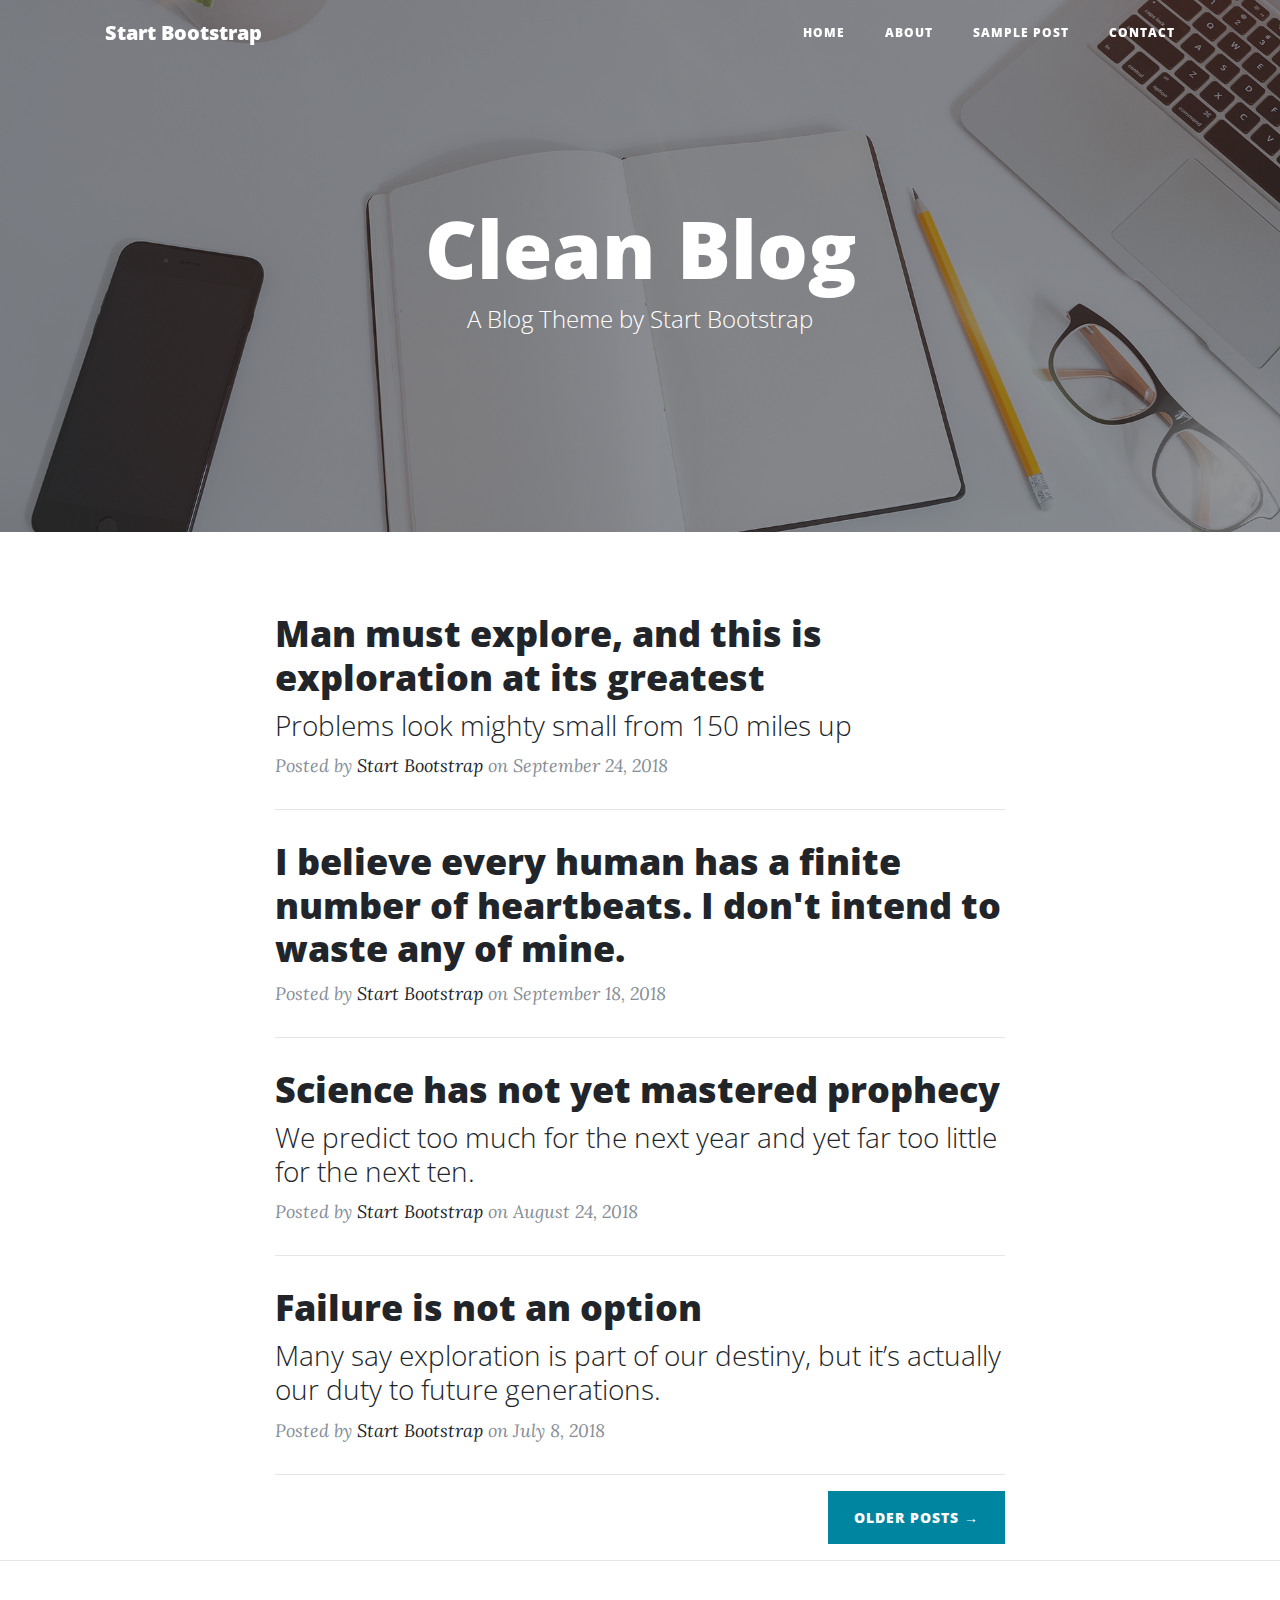
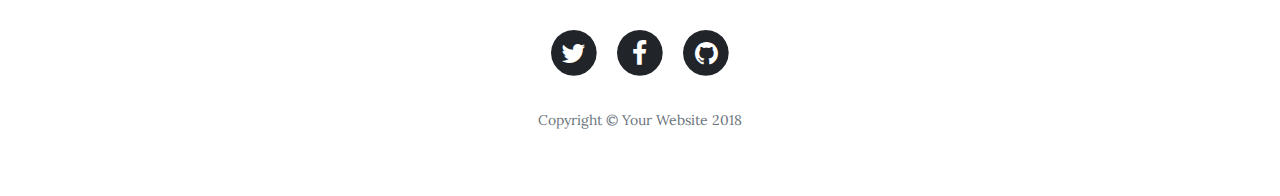
==== index.html @ 3e8f6f75 "Fix folder" ====
<!DOCTYPE html>
<html lang="en">

  <head>

    <meta charset="utf-8">
    <meta name="viewport" content="width=device-width, initial-scale=1, shrink-to-fit=no">
    <meta name="description" content="">
    <meta name="author" content="">

    <title>Clean Blog - Start Bootstrap Theme</title>

    <!-- Bootstrap core CSS -->
    <link href="vendor/bootstrap/css/bootstrap.min.css" rel="stylesheet">

    <!-- Custom fonts for this template -->
    <link href="vendor/font-awesome/css/font-awesome.min.css" rel="stylesheet" type="text/css">
    <link href='https://fonts.googleapis.com/css?family=Lora:400,700,400italic,700italic' rel='stylesheet' type='text/css'>
    <link href='https://fonts.googleapis.com/css?family=Open+Sans:300italic,400italic,600italic,700italic,800italic,400,300,600,700,800' rel='stylesheet' type='text/css'>

    <!-- Custom styles for this template -->
    <link href="css/clean-blog.min.css" rel="stylesheet">

  </head>

  <body>

    <!-- Navigation -->
    <nav class="navbar navbar-expand-lg navbar-light fixed-top" id="mainNav">
      <div class="container">
        <a class="navbar-brand" href="index.html">Start Bootstrap</a>
        <button class="navbar-toggler navbar-toggler-right" type="button" data-toggle="collapse" data-target="#navbarResponsive" aria-controls="navbarResponsive" aria-expanded="false" aria-label="Toggle navigation">
          Menu
          <i class="fa fa-bars"></i>
        </button>
        <div class="collapse navbar-collapse" id="navbarResponsive">
          <ul class="navbar-nav ml-auto">
            <li class="nav-item">
              <a class="nav-link" href="index.html">Home</a>
            </li>
            <li class="nav-item">
              <a class="nav-link" href="about.html">About</a>
            </li>
            <li class="nav-item">
              <a class="nav-link" href="post.html">Sample Post</a>
            </li>
            <li class="nav-item">
              <a class="nav-link" href="contact.html">Contact</a>
            </li>
          </ul>
        </div>
      </div>
    </nav>

    <!-- Page Header -->
    <header class="masthead" style="background-image: url('img/home-bg.jpg')">
      <div class="overlay"></div>
      <div class="container">
        <div class="row">
          <div class="col-lg-8 col-md-10 mx-auto">
            <div class="site-heading">
              <h1>Clean Blog</h1>
              <span class="subheading">A Blog Theme by Start Bootstrap</span>
            </div>
          </div>
        </div>
      </div>
    </header>

    <!-- Main Content -->
    <div class="container">
      <div class="row">
        <div class="col-lg-8 col-md-10 mx-auto">
          <div class="post-preview">
            <a href="post.html">
              <h2 class="post-title">
                Man must explore, and this is exploration at its greatest
              </h2>
              <h3 class="post-subtitle">
                Problems look mighty small from 150 miles up
              </h3>
            </a>
            <p class="post-meta">Posted by
              <a href="#">Start Bootstrap</a>
              on September 24, 2018</p>
          </div>
          <hr>
          <div class="post-preview">
            <a href="post.html">
              <h2 class="post-title">
                I believe every human has a finite number of heartbeats. I don't intend to waste any of mine.
              </h2>
            </a>
            <p class="post-meta">Posted by
              <a href="#">Start Bootstrap</a>
              on September 18, 2018</p>
          </div>
          <hr>
          <div class="post-preview">
            <a href="post.html">
              <h2 class="post-title">
                Science has not yet mastered prophecy
              </h2>
              <h3 class="post-subtitle">
                We predict too much for the next year and yet far too little for the next ten.
              </h3>
            </a>
            <p class="post-meta">Posted by
              <a href="#">Start Bootstrap</a>
              on August 24, 2018</p>
          </div>
          <hr>
          <div class="post-preview">
            <a href="post.html">
              <h2 class="post-title">
                Failure is not an option
              </h2>
              <h3 class="post-subtitle">
                Many say exploration is part of our destiny, but it’s actually our duty to future generations.
              </h3>
            </a>
            <p class="post-meta">Posted by
              <a href="#">Start Bootstrap</a>
              on July 8, 2018</p>
          </div>
          <hr>
          <!-- Pager -->
          <div class="clearfix">
            <a class="btn btn-primary float-right" href="#">Older Posts &rarr;</a>
          </div>
        </div>
      </div>
    </div>

    <hr>

    <!-- Footer -->
    <footer>
      <div class="container">
        <div class="row">
          <div class="col-lg-8 col-md-10 mx-auto">
            <ul class="list-inline text-center">
              <li class="list-inline-item">
                <a href="#">
                  <span class="fa-stack fa-lg">
                    <i class="fa fa-circle fa-stack-2x"></i>
                    <i class="fa fa-twitter fa-stack-1x fa-inverse"></i>
                  </span>
                </a>
              </li>
              <li class="list-inline-item">
                <a href="#">
                  <span class="fa-stack fa-lg">
                    <i class="fa fa-circle fa-stack-2x"></i>
                    <i class="fa fa-facebook fa-stack-1x fa-inverse"></i>
                  </span>
                </a>
              </li>
              <li class="list-inline-item">
                <a href="#">
                  <span class="fa-stack fa-lg">
                    <i class="fa fa-circle fa-stack-2x"></i>
                    <i class="fa fa-github fa-stack-1x fa-inverse"></i>
                  </span>
                </a>
              </li>
            </ul>
            <p class="copyright text-muted">Copyright &copy; Your Website 2018</p>
          </div>
        </div>
      </div>
    </footer>

    <!-- Bootstrap core JavaScript -->
    <script src="vendor/jquery/jquery.min.js"></script>
    <script src="vendor/bootstrap/js/bootstrap.bundle.min.js"></script>

    <!-- Custom scripts for this template -->
    <script src="js/clean-blog.min.js"></script>

  </body>

</html>
---- css/clean-blog.min.css ----
body{font-size:20px;color:#212529;font-family:Lora,'Times New Roman',serif}p{line-height:1.5;margin:30px 0}p a{text-decoration:underline}h1,h2,h3,h4,h5,h6{font-weight:800;font-family:'Open Sans','Helvetica Neue',Helvetica,Arial,sans-serif}a{color:#212529;-webkit-transition:all .2s;-moz-transition:all .2s;transition:all .2s}a:focus,a:hover{color:#0085a1}blockquote{font-style:italic;color:#868e96}.section-heading{font-size:36px;font-weight:700;margin-top:60px}.caption{font-size:14px;font-style:italic;display:block;margin:0;padding:10px;text-align:center;border-bottom-right-radius:5px;border-bottom-left-radius:5px}::-moz-selection{color:#fff;background:#0085a1;text-shadow:none}::selection{color:#fff;background:#0085a1;text-shadow:none}img::selection{color:#fff;background:0 0}img::-moz-selection{color:#fff;background:0 0}#mainNav{position:absolute;border-bottom:1px solid #e9ecef;background-color:#fff;font-family:'Open Sans','Helvetica Neue',Helvetica,Arial,sans-serif}#mainNav .navbar-brand{font-weight:800;color:#343a40}#mainNav .navbar-toggler{font-size:12px;font-weight:800;padding:13px;text-transform:uppercase;color:#343a40}#mainNav .navbar-nav>li.nav-item>a{font-size:12px;font-weight:800;letter-spacing:1px;text-transform:uppercase}@media only screen and (min-width:992px){#mainNav{border-bottom:1px solid transparent;background:0 0}#mainNav .navbar-brand{padding:10px 20px;color:#fff}#mainNav .navbar-brand:focus,#mainNav .navbar-brand:hover{color:rgba(255,255,255,.8)}#mainNav .navbar-nav>li.nav-item>a{padding:10px 20px;color:#fff}#mainNav .navbar-nav>li.nav-item>a:focus,#mainNav .navbar-nav>li.nav-item>a:hover{color:rgba(255,255,255,.8)}}@media only screen and (min-width:992px){#mainNav{-webkit-transition:background-color .2s;-moz-transition:background-color .2s;transition:background-color .2s;-webkit-transform:translate3d(0,0,0);-moz-transform:translate3d(0,0,0);-ms-transform:translate3d(0,0,0);-o-transform:translate3d(0,0,0);transform:translate3d(0,0,0);-webkit-backface-visibility:hidden}#mainNav.is-fixed{position:fixed;top:-67px;-webkit-transition:-webkit-transform .2s;-moz-transition:-moz-transform .2s;transition:transform .2s;border-bottom:1px solid #fff;background-color:rgba(255,255,255,.9)}#mainNav.is-fixed .navbar-brand{color:#212529}#mainNav.is-fixed .navbar-brand:focus,#mainNav.is-fixed .navbar-brand:hover{color:#0085a1}#mainNav.is-fixed .navbar-nav>li.nav-item>a{color:#212529}#mainNav.is-fixed .navbar-nav>li.nav-item>a:focus,#mainNav.is-fixed .navbar-nav>li.nav-item>a:hover{color:#0085a1}#mainNav.is-visible{-webkit-transform:translate3d(0,100%,0);-moz-transform:translate3d(0,100%,0);-ms-transform:translate3d(0,100%,0);-o-transform:translate3d(0,100%,0);transform:translate3d(0,100%,0)}}header.masthead{margin-bottom:50px;background:no-repeat center center;background-color:#868e96;background-attachment:scroll;position:relative;-webkit-background-size:cover;-moz-background-size:cover;-o-background-size:cover;background-size:cover}header.masthead .overlay{position:absolute;top:0;left:0;height:100%;width:100%;background-color:#212529;opacity:.5}header.masthead .page-heading,header.masthead .post-heading,header.masthead .site-heading{padding:200px 0 150px;color:#fff}@media only screen and (min-width:768px){header.masthead .page-heading,header.masthead .post-heading,header.masthead .site-heading{padding:200px 0}}header.masthead .page-heading,header.masthead .site-heading{text-align:center}header.masthead .page-heading h1,header.masthead .site-heading h1{font-size:50px;margin-top:0}header.masthead .page-heading .subheading,header.masthead .site-heading .subheading{font-size:24px;font-weight:300;line-height:1.1;display:block;margin:10px 0 0;font-family:'Open Sans','Helvetica Neue',Helvetica,Arial,sans-serif}@media only screen and (min-width:768px){header.masthead .page-heading h1,header.masthead .site-heading h1{font-size:80px}}header.masthead .post-heading h1{font-size:35px}header.masthead .post-heading .meta,header.masthead .post-heading .subheading{line-height:1.1;display:block}header.masthead .post-heading .subheading{font-size:24px;font-weight:600;margin:10px 0 30px;font-family:'Open Sans','Helvetica Neue',Helvetica,Arial,sans-serif}header.masthead .post-heading .meta{font-size:20px;font-weight:300;font-style:italic;font-family:Lora,'Times New Roman',serif}header.masthead .post-heading .meta a{color:#fff}@media only screen and (min-width:768px){header.masthead .post-heading h1{font-size:55px}header.masthead .post-heading .subheading{font-size:30px}}.post-preview>a{color:#212529}.post-preview>a:focus,.post-preview>a:hover{text-decoration:none;color:#0085a1}.post-preview>a>.post-title{font-size:30px;margin-top:30px;margin-bottom:10px}.post-preview>a>.post-subtitle{font-weight:300;margin:0 0 10px}.post-preview>.post-meta{font-size:18px;font-style:italic;margin-top:0;color:#868e96}.post-preview>.post-meta>a{text-decoration:none;color:#212529}.post-preview>.post-meta>a:focus,.post-preview>.post-meta>a:hover{text-decoration:underline;color:#0085a1}@media only screen and (min-width:768px){.post-preview>a>.post-title{font-size:36px}}.floating-label-form-group{font-size:14px;position:relative;margin-bottom:0;padding-bottom:.5em;border-bottom:1px solid #dee2e6}.floating-label-form-group input,.floating-label-form-group textarea{font-size:1.5em;position:relative;z-index:1;padding:0;resize:none;border:none;border-radius:0;background:0 0;box-shadow:none!important;font-family:Lora,'Times New Roman',serif}.floating-label-form-group input::-webkit-input-placeholder,.floating-label-form-group textarea::-webkit-input-placeholder{color:#868e96;font-family:Lora,'Times New Roman',serif}.floating-label-form-group label{font-size:.85em;line-height:1.764705882em;position:relative;z-index:0;top:2em;display:block;margin:0;-webkit-transition:top .3s ease,opacity .3s ease;-moz-transition:top .3s ease,opacity .3s ease;-ms-transition:top .3s ease,opacity .3s ease;transition:top .3s ease,opacity .3s ease;vertical-align:middle;vertical-align:baseline;opacity:0}.floating-label-form-group .help-block{margin:15px 0}.floating-label-form-group-with-value label{top:0;opacity:1}.floating-label-form-group-with-focus label{color:#0085a1}form .form-group:first-child .floating-label-form-group{border-top:1px solid #dee2e6}footer{padding:50px 0 65px}footer .list-inline{margin:0;padding:0}footer .copyright{font-size:14px;margin-bottom:0;text-align:center}.btn{font-size:14px;font-weight:800;padding:15px 25px;letter-spacing:1px;text-transform:uppercase;border-radius:0;font-family:'Open Sans','Helvetica Neue',Helvetica,Arial,sans-serif}.btn-primary{background-color:#0085a1;border-color:#0085a1}.btn-primary:active,.btn-primary:focus,.btn-primary:hover{color:#fff;background-color:#00657b!important;border-color:#00657b!important}.btn-lg{font-size:16px;padding:25px 35px}
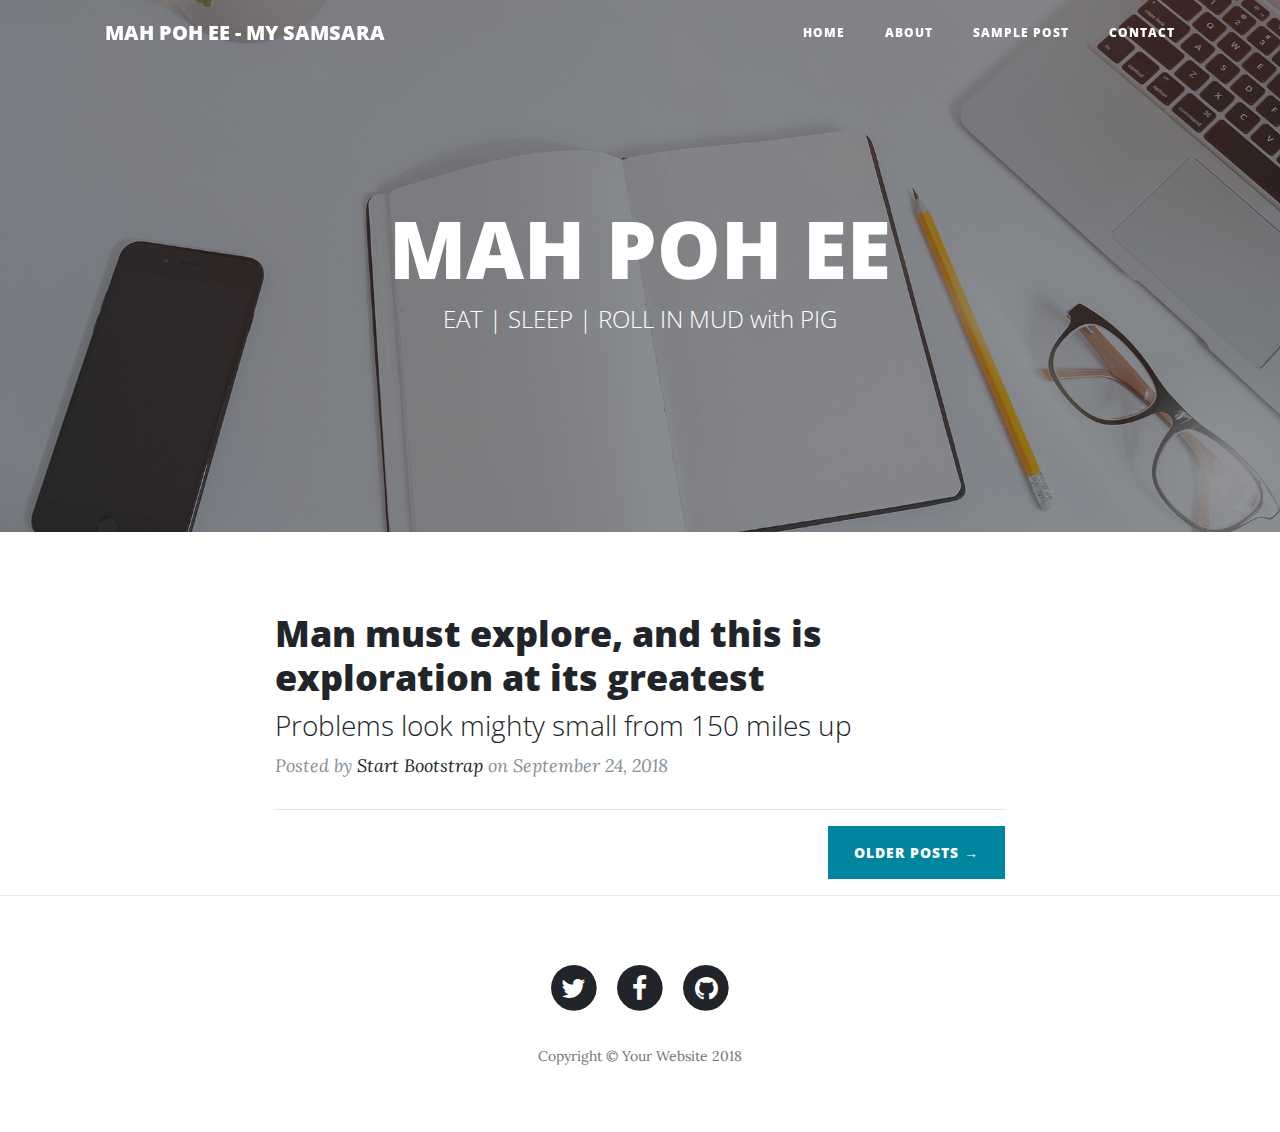
==== commit 00a63f9a: "SAMSARA TITLE" ====
--- a/index.html
+++ b/index.html
@@ -8,7 +8,7 @@
     <meta name="description" content="">
     <meta name="author" content="">
 
-    <title>Clean Blog - Start Bootstrap Theme</title>
+    <title>MAH POH EE - MY SAMSARA</title>
 
     <!-- Bootstrap core CSS -->
     <link href="vendor/bootstrap/css/bootstrap.min.css" rel="stylesheet">
@@ -28,7 +28,7 @@
     <!-- Navigation -->
     <nav class="navbar navbar-expand-lg navbar-light fixed-top" id="mainNav">
       <div class="container">
-        <a class="navbar-brand" href="index.html">Start Bootstrap</a>
+        <a class="navbar-brand" href="index.html">MAH POH EE - MY SAMSARA </a>
         <button class="navbar-toggler navbar-toggler-right" type="button" data-toggle="collapse" data-target="#navbarResponsive" aria-controls="navbarResponsive" aria-expanded="false" aria-label="Toggle navigation">
           Menu
           <i class="fa fa-bars"></i>
@@ -59,8 +59,8 @@
         <div class="row">
           <div class="col-lg-8 col-md-10 mx-auto">
             <div class="site-heading">
-              <h1>Clean Blog</h1>
-              <span class="subheading">A Blog Theme by Start Bootstrap</span>
+              <h1>MAH POH EE</h1>
+              <span class="subheading">EAT | SLEEP | ROLL IN MUD with PIG</span>
             </div>
           </div>
         </div>
@@ -83,45 +83,6 @@
             <p class="post-meta">Posted by
               <a href="#">Start Bootstrap</a>
               on September 24, 2018</p>
-          </div>
-          <hr>
-          <div class="post-preview">
-            <a href="post.html">
-              <h2 class="post-title">
-                I believe every human has a finite number of heartbeats. I don't intend to waste any of mine.
-              </h2>
-            </a>
-            <p class="post-meta">Posted by
-              <a href="#">Start Bootstrap</a>
-              on September 18, 2018</p>
-          </div>
-          <hr>
-          <div class="post-preview">
-            <a href="post.html">
-              <h2 class="post-title">
-                Science has not yet mastered prophecy
-              </h2>
-              <h3 class="post-subtitle">
-                We predict too much for the next year and yet far too little for the next ten.
-              </h3>
-            </a>
-            <p class="post-meta">Posted by
-              <a href="#">Start Bootstrap</a>
-              on August 24, 2018</p>
-          </div>
-          <hr>
-          <div class="post-preview">
-            <a href="post.html">
-              <h2 class="post-title">
-                Failure is not an option
-              </h2>
-              <h3 class="post-subtitle">
-                Many say exploration is part of our destiny, but it’s actually our duty to future generations.
-              </h3>
-            </a>
-            <p class="post-meta">Posted by
-              <a href="#">Start Bootstrap</a>
-              on July 8, 2018</p>
           </div>
           <hr>
           <!-- Pager -->
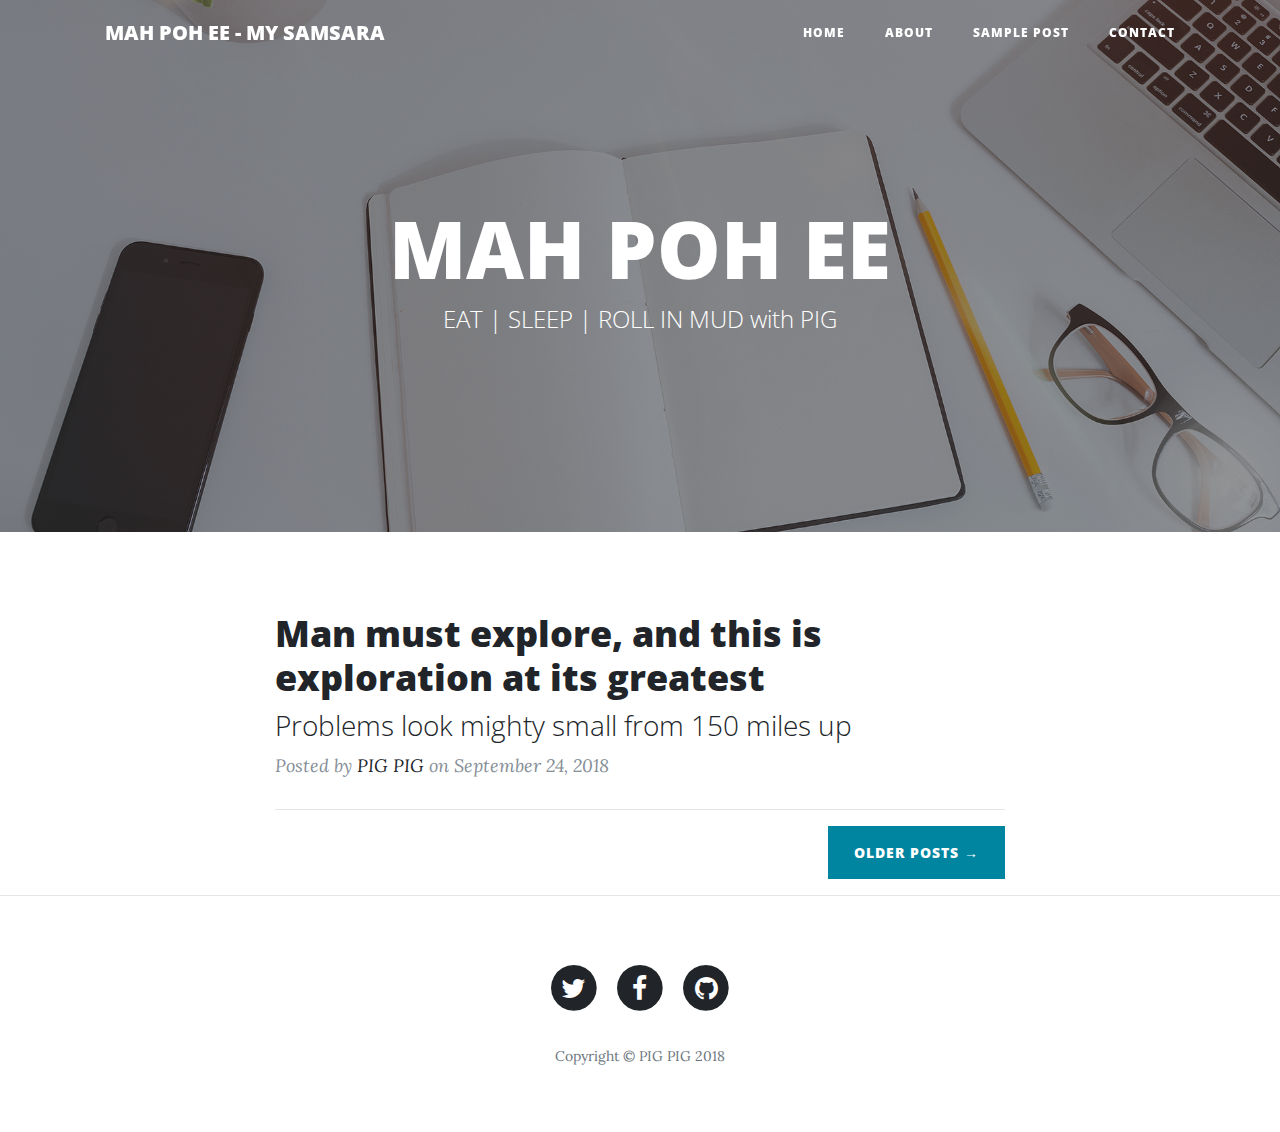
==== commit fd897386: "Changed footer" ====
--- a/index.html
+++ b/index.html
@@ -81,7 +81,7 @@
               </h3>
             </a>
             <p class="post-meta">Posted by
-              <a href="#">Start Bootstrap</a>
+              <a href="#">PIG PIG</a>
               on September 24, 2018</p>
           </div>
           <hr>
@@ -126,7 +126,7 @@
                 </a>
               </li>
             </ul>
-            <p class="copyright text-muted">Copyright &copy; Your Website 2018</p>
+            <p class="copyright text-muted">Copyright &copy; PIG PIG 2018</p>
           </div>
         </div>
       </div>
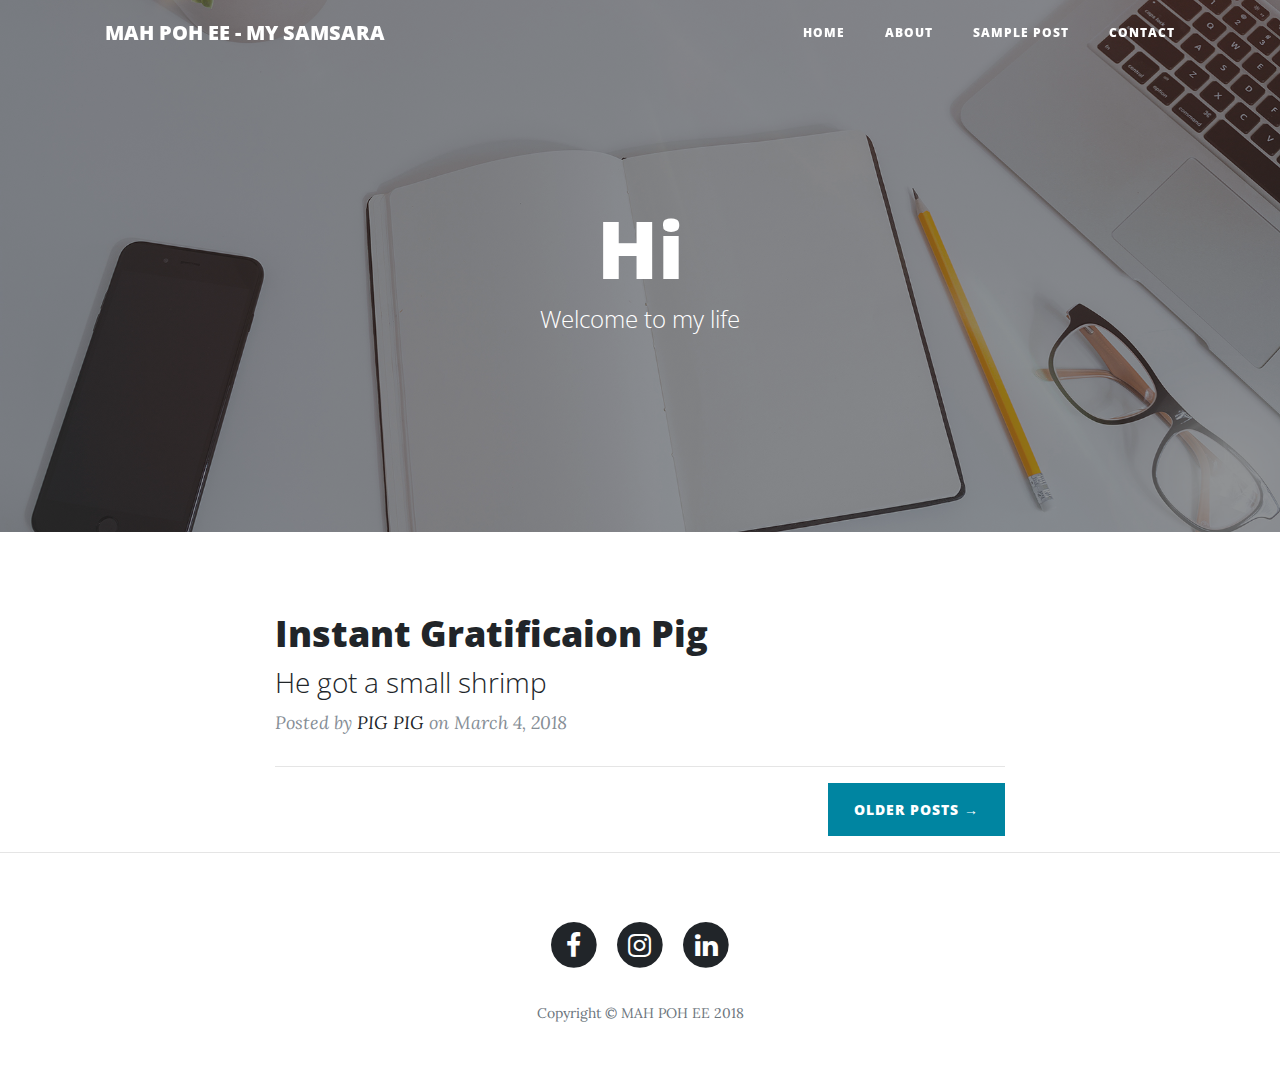
==== commit c9a85f1c: "Updated Homepage" ====
--- a/index.html
+++ b/index.html
@@ -59,8 +59,8 @@
         <div class="row">
           <div class="col-lg-8 col-md-10 mx-auto">
             <div class="site-heading">
-              <h1>MAH POH EE</h1>
-              <span class="subheading">EAT | SLEEP | ROLL IN MUD with PIG</span>
+              <h1>Hi</h1>
+              <span class="subheading">Welcome to my life</span>
             </div>
           </div>
         </div>
@@ -74,15 +74,15 @@
           <div class="post-preview">
             <a href="post.html">
               <h2 class="post-title">
-                Man must explore, and this is exploration at its greatest
+                Instant Gratificaion Pig
               </h2>
               <h3 class="post-subtitle">
-                Problems look mighty small from 150 miles up
+                He got a small shrimp
               </h3>
             </a>
             <p class="post-meta">Posted by
               <a href="#">PIG PIG</a>
-              on September 24, 2018</p>
+              on March 4, 2018</p>
           </div>
           <hr>
           <!-- Pager -->
@@ -102,15 +102,7 @@
           <div class="col-lg-8 col-md-10 mx-auto">
             <ul class="list-inline text-center">
               <li class="list-inline-item">
-                <a href="#">
-                  <span class="fa-stack fa-lg">
-                    <i class="fa fa-circle fa-stack-2x"></i>
-                    <i class="fa fa-twitter fa-stack-1x fa-inverse"></i>
-                  </span>
-                </a>
-              </li>
-              <li class="list-inline-item">
-                <a href="#">
+                <a href="https://www.facebook.com/poh.ee.54">
                   <span class="fa-stack fa-lg">
                     <i class="fa fa-circle fa-stack-2x"></i>
                     <i class="fa fa-facebook fa-stack-1x fa-inverse"></i>
@@ -118,15 +110,23 @@
                 </a>
               </li>
               <li class="list-inline-item">
-                <a href="#">
+                <a href="https://www.instagram.com/sunnypoh/">
                   <span class="fa-stack fa-lg">
                     <i class="fa fa-circle fa-stack-2x"></i>
-                    <i class="fa fa-github fa-stack-1x fa-inverse"></i>
+                    <i class="fa fa-instagram fa-stack-1x fa-inverse"></i>
+                  </span>
+                </a>
+              </li>
+              <li class="list-inline-item">
+                <a href="https://sg.linkedin.com/in/mah-poh-ee-1805aa64">
+                  <span class="fa-stack fa-lg">
+                    <i class="fa fa-circle fa-stack-2x"></i>
+                    <i class="fa fa-linkedin fa-stack-1x fa-inverse"></i>
                   </span>
                 </a>
               </li>
             </ul>
-            <p class="copyright text-muted">Copyright &copy; PIG PIG 2018</p>
+            <p class="copyright text-muted">Copyright &copy; MAH POH EE 2018</p>
           </div>
         </div>
       </div>
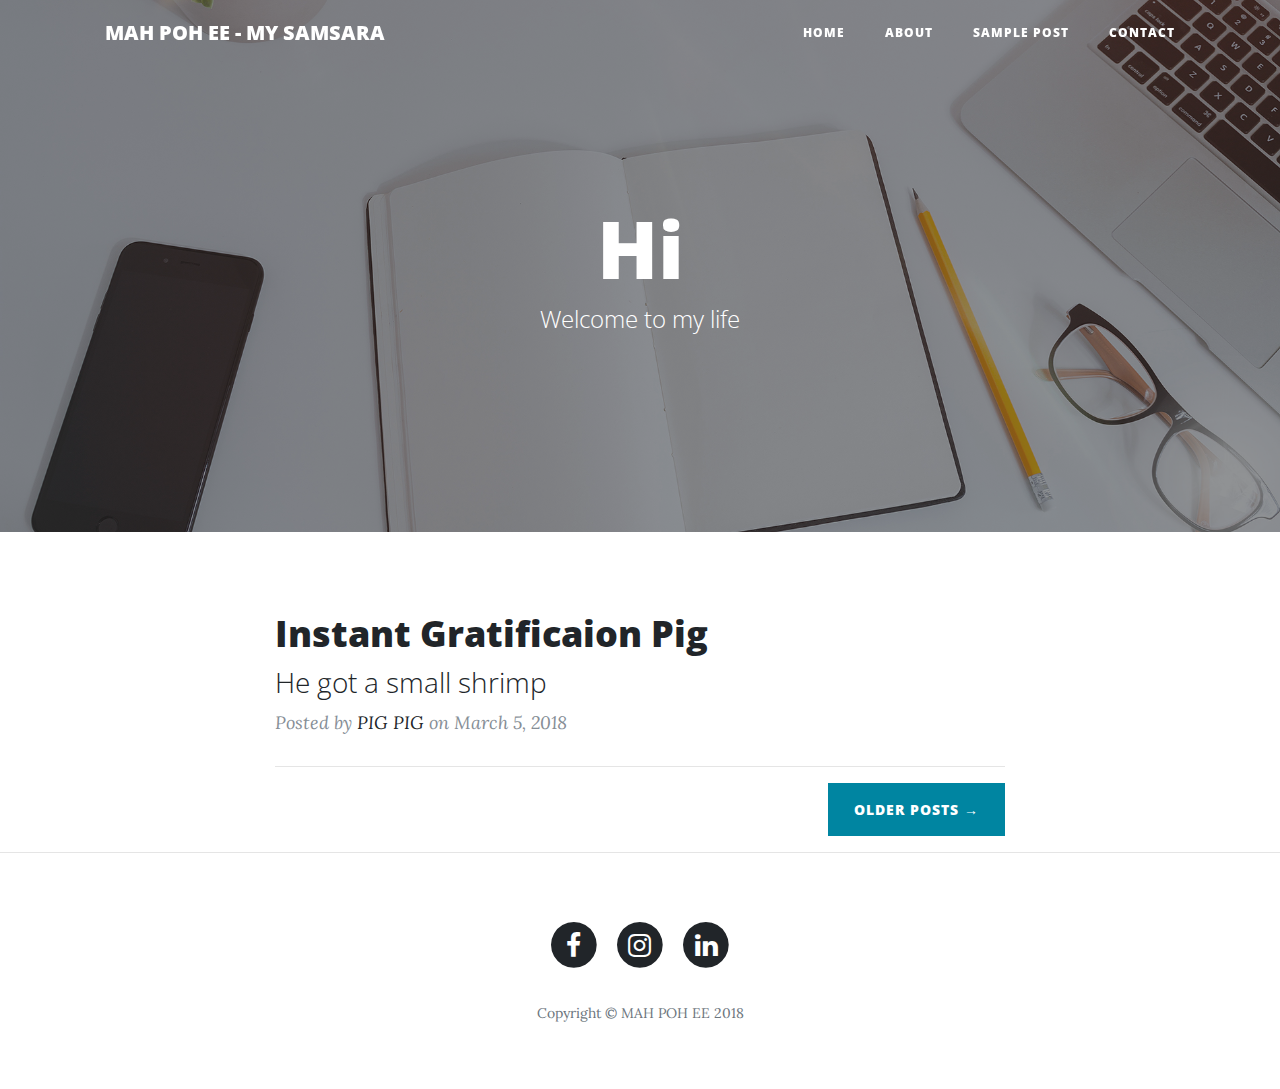
==== commit ad86986e: "Updated Date" ====
--- a/index.html
+++ b/index.html
@@ -82,7 +82,7 @@
             </a>
             <p class="post-meta">Posted by
               <a href="#">PIG PIG</a>
-              on March 4, 2018</p>
+              on March 5, 2018</p>
           </div>
           <hr>
           <!-- Pager -->
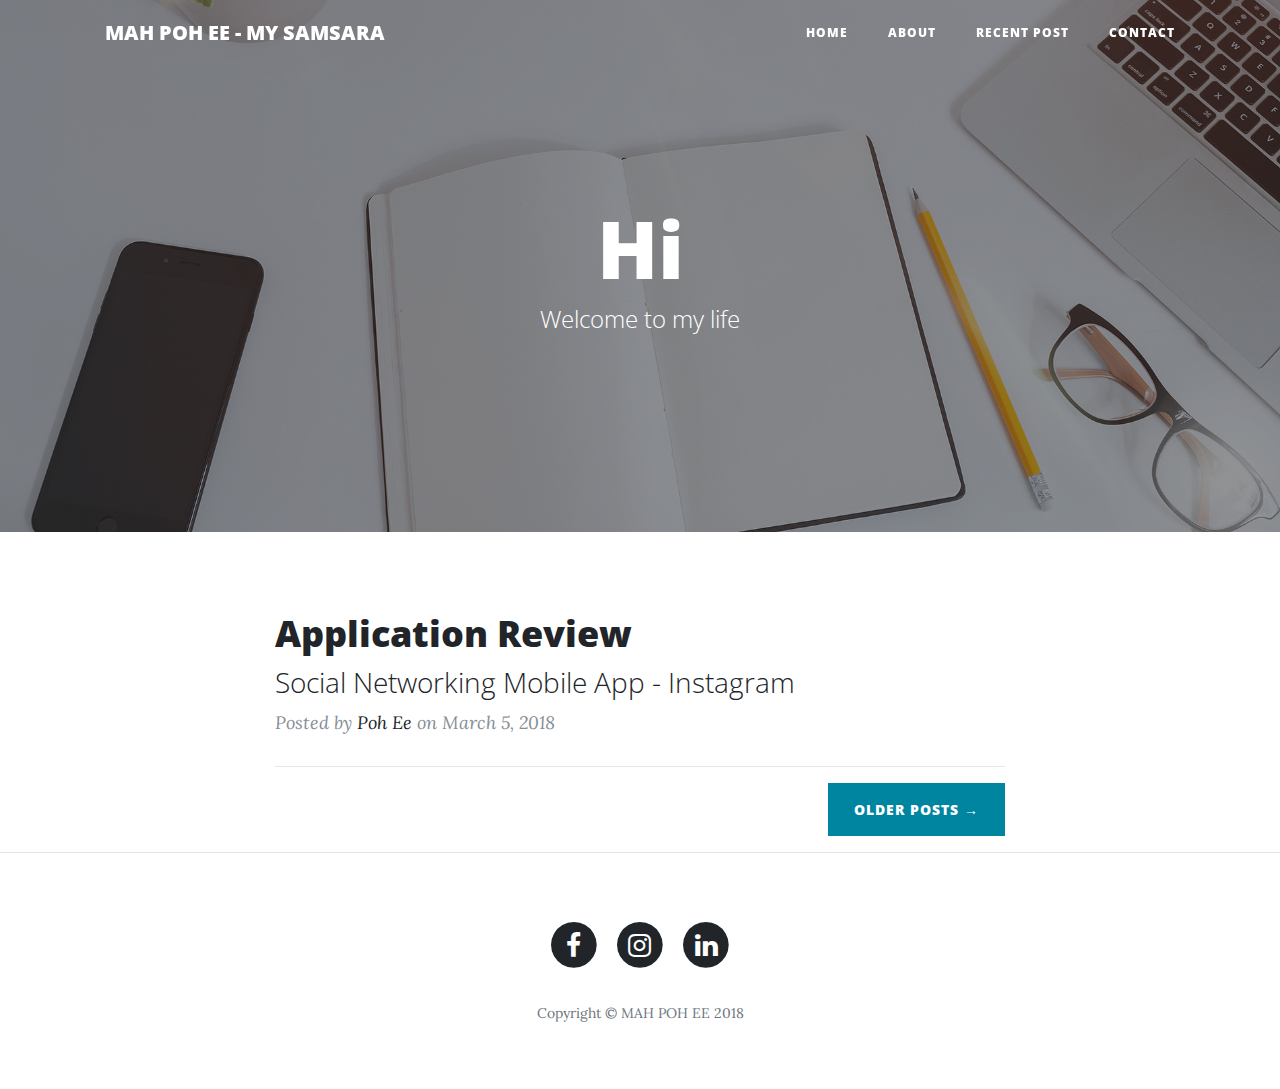
==== commit 4dec18a1: "Update everything" ====
--- a/index.html
+++ b/index.html
@@ -42,7 +42,7 @@
               <a class="nav-link" href="about.html">About</a>
             </li>
             <li class="nav-item">
-              <a class="nav-link" href="post.html">Sample Post</a>
+              <a class="nav-link" href="post.html">Recent Post</a>
             </li>
             <li class="nav-item">
               <a class="nav-link" href="contact.html">Contact</a>
@@ -74,14 +74,14 @@
           <div class="post-preview">
             <a href="post.html">
               <h2 class="post-title">
-                Instant Gratificaion Pig
+                Application Review
               </h2>
               <h3 class="post-subtitle">
-                He got a small shrimp
+                Social Networking Mobile App - Instagram 
               </h3>
             </a>
             <p class="post-meta">Posted by
-              <a href="#">PIG PIG</a>
+              <a href="#">Poh Ee</a>
               on March 5, 2018</p>
           </div>
           <hr>
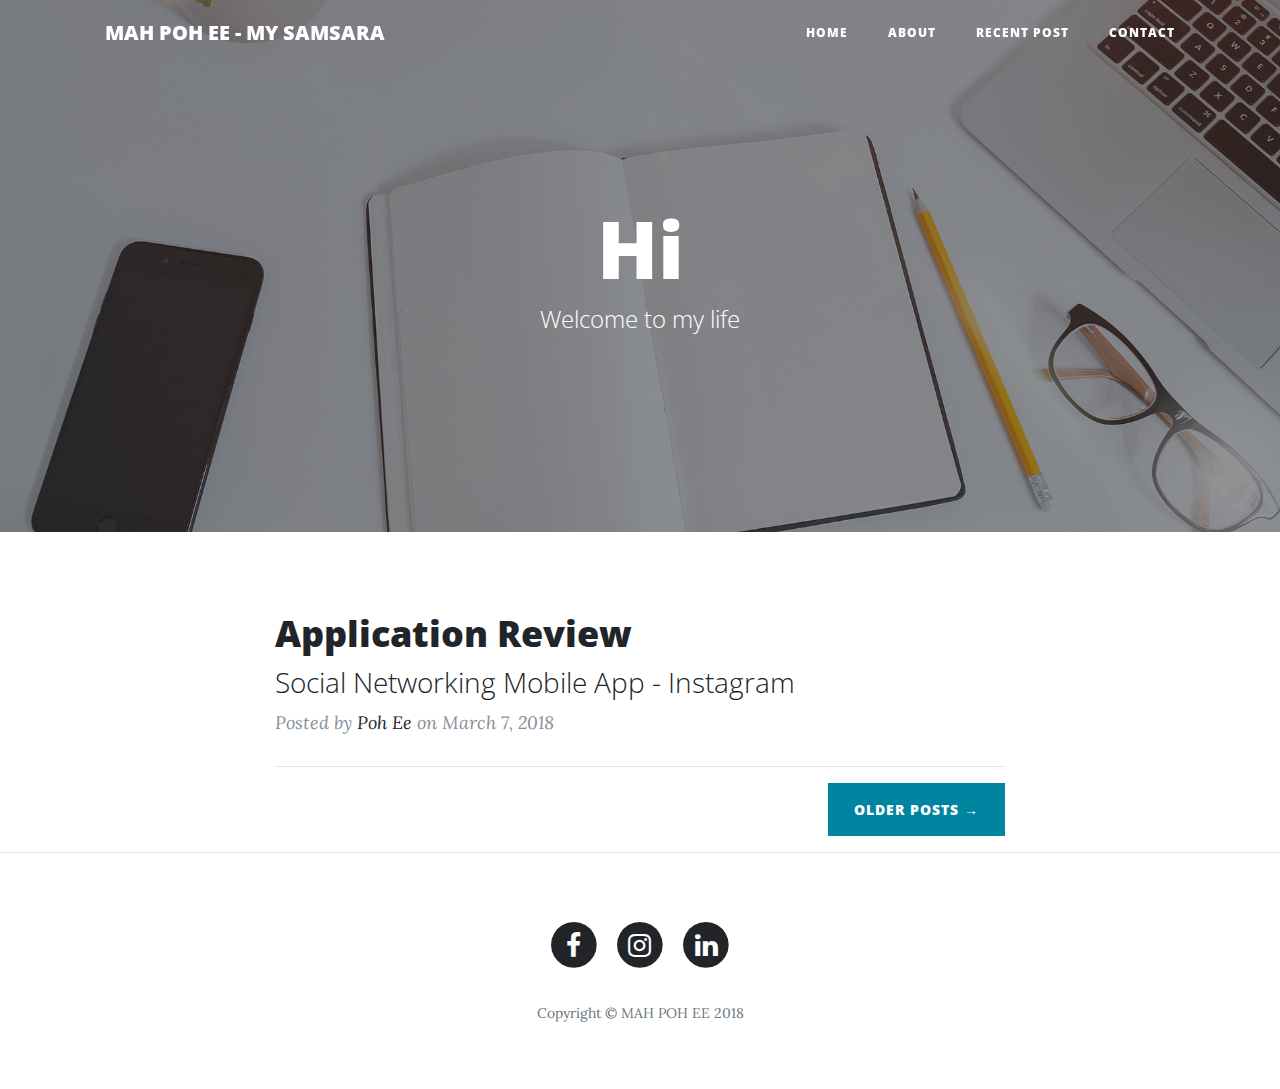
==== commit d287e2b7: "Changed wordings" ====
--- a/index.html
+++ b/index.html
@@ -82,7 +82,7 @@
             </a>
             <p class="post-meta">Posted by
               <a href="#">Poh Ee</a>
-              on March 5, 2018</p>
+              on March 7, 2018</p>
           </div>
           <hr>
           <!-- Pager -->
